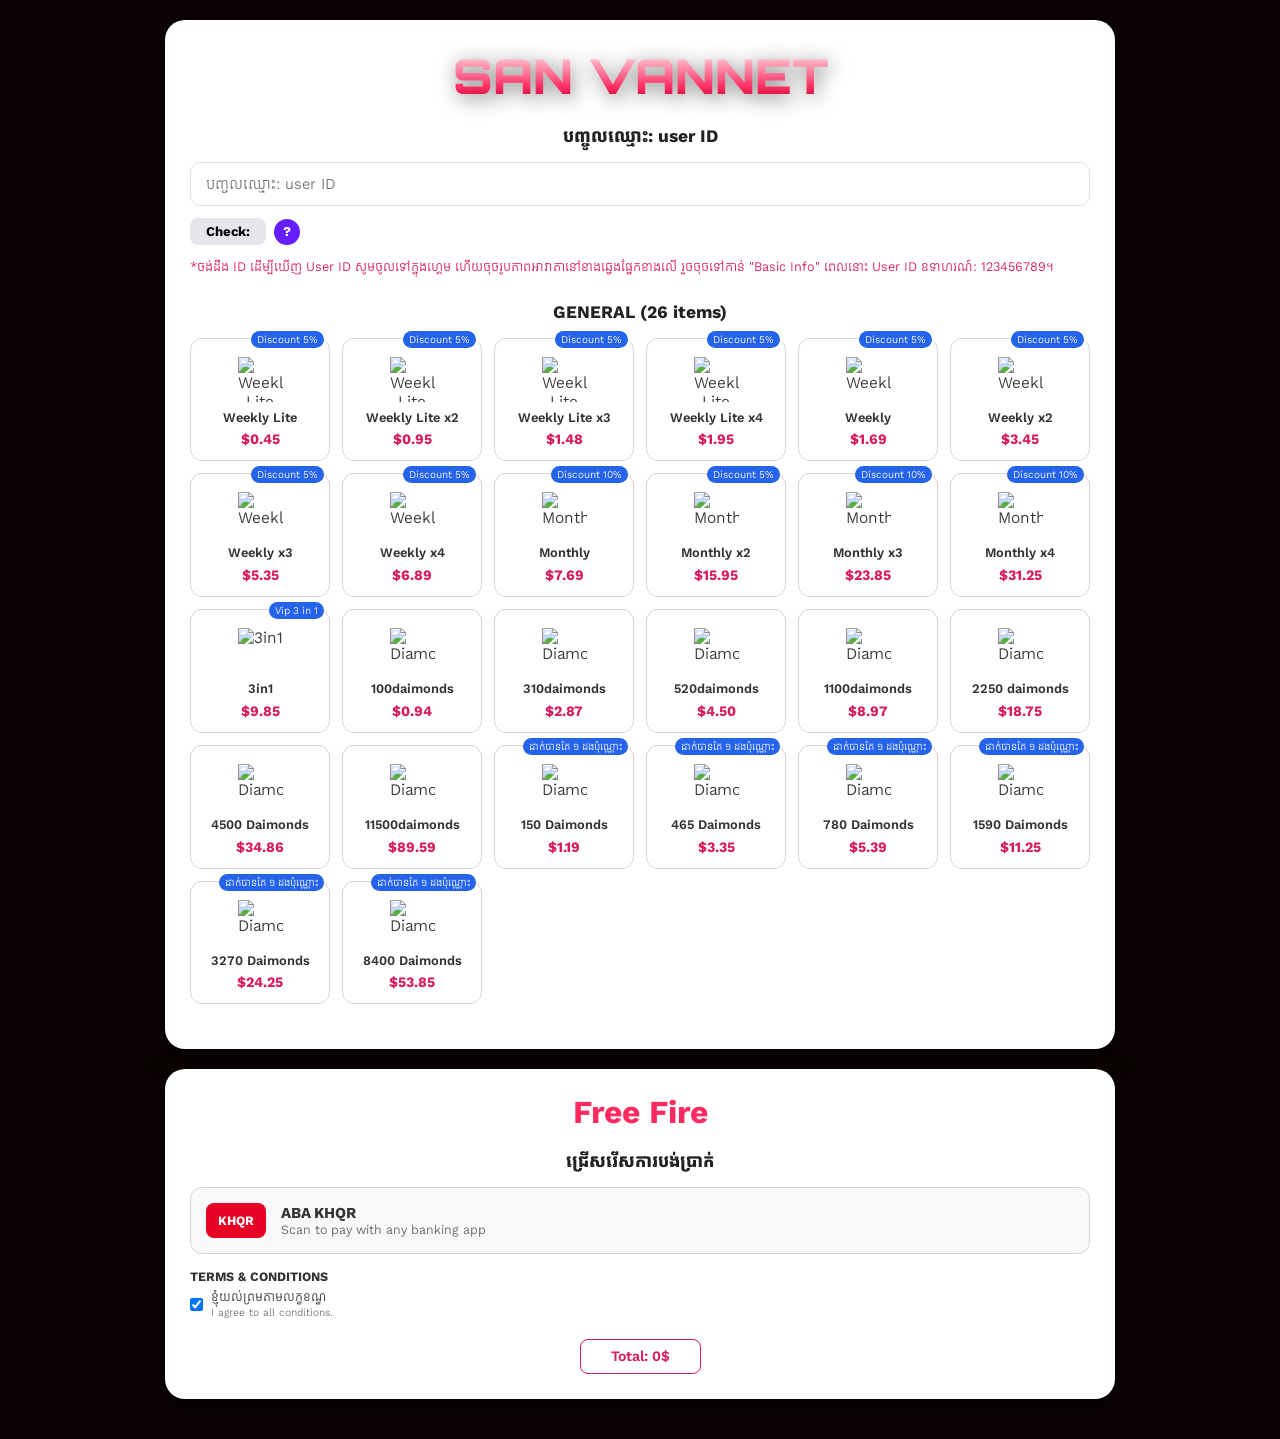
==== Freefire.html @ 4ddcfd68 "Add files via upload" ====
<!DOCTYPE html>
<html lang="km">
<head>
  <meta charset="UTF-8">
  <meta name="viewport" content="width=device-width, initial-scale=1.0">
  <title>Free Fire Top Up - SAN VANNET</title>
  
  <!-- Google Fonts: Kantumruy Pro & Orbitron -->
  <link rel="preconnect" href="https://fonts.googleapis.com">
  <link rel="preconnect" href="https://fonts.gstatic.com" crossorigin>
  <link href="https://fonts.googleapis.com/css2?family=Kantumruy+Pro:wght@400;600;700&family=Orbitron:wght@800;900&display=swap" rel="stylesheet">
  
  <style>
    * {
      box-sizing: border-box;
      margin: 0;
      padding: 0;
      font-family: 'Kantumruy Pro', sans-serif;
    }

    body {
      background-color: #0b0205;
      color: #333;
      display: flex;
      flex-direction: column;
      align-items: center;
      padding: 20px 10px;
    }

    /* Container Box */
    .container {
      background-color: #ffffff;
      border-radius: 20px;
      max-width: 950px;
      width: 100%;
      padding: 25px;
      margin-bottom: 20px;
      box-shadow: 0 8px 25px rgba(0,0,0,0.5);
    }

    /* Header Title */
    .header-title {
      font-family: 'Orbitron', sans-serif;
      font-size: 3rem;
      font-weight: 900;
      text-align: center;
      background: linear-gradient(180deg, #ffffff 0%, #ff2a5f 70%, #990026 100%);
      background-clip: text;
      -webkit-background-clip: text;
      -webkit-text-fill-color: transparent;
      filter: drop-shadow(2px 4px 10px rgba(0, 0, 0, 0.5));
      margin-bottom: 5px;
    }

    .section-title {
      text-align: center;
      font-size: 1.1rem;
      font-weight: 700;
      color: #222;
      margin: 20px 0 15px 0;
    }

    /* Input User ID Section */
    .input-group {
      display: flex;
      gap: 10px;
      margin-bottom: 12px;
      width: 100%;
    }

    .input-group input {
      flex: 1;
      width: 100%;
      min-width: 0;
      padding: 12px 15px;
      border: 1.5px solid #e0e0e0;
      border-radius: 10px;
      font-size: 0.95rem;
      outline: none;
      transition: border 0.2s;
    }

    .input-group input:focus {
      border-color: #d81b60;
    }

    .info-row {
      display: flex;
      align-items: center;
      gap: 8px;
      margin-bottom: 12px;
    }

    .btn-check {
      background-color: #e4e6eb;
      color: #050505;
      border: none;
      padding: 6px 16px;
      border-radius: 8px;
      font-weight: 700;
      cursor: pointer;
    }

    .btn-help {
      background-color: #651fff;
      color: white;
      border: none;
      width: 26px;
      height: 26px;
      border-radius: 50%;
      font-weight: bold;
      cursor: pointer;
    }

    .note-text {
      color: #d81b60;
      font-size: 0.82rem;
      line-height: 1.5;
      margin-bottom: 25px;
    }

    /* Item Cards Grid */
    .item-grid {
      display: grid;
      grid-template-columns: repeat(auto-fill, minmax(130px, 1fr));
      gap: 12px;
      margin-bottom: 20px;
    }

    .item-card {
      border: 1.5px solid #cfd8dc;
      border-radius: 12px;
      padding: 12px 8px;
      text-align: center;
      cursor: pointer;
      position: relative;
      transition: all 0.2s ease;
      background: #fff;
      display: flex;
      flex-direction: column;
      align-items: center;
      justify-content: space-between;
    }

    .item-card:hover {
      border-color: #d81b60;
    }

    .item-card.active {
      border: 2px solid #d81b60 !important;
      background-color: #fff5f8 !important;
      box-shadow: 0 4px 12px rgba(216, 27, 96, 0.3);
    }

    .badge-discount {
      position: absolute;
      top: -8px;
      right: 5px;
      background: #2563eb;
      color: white;
      font-size: 0.65rem;
      padding: 2px 6px;
      border-radius: 10px;
      z-index: 1;
    }

    /* Card Image Style */
    .item-img {
      width: 45px;
      height: 45px;
      object-fit: contain;
      margin-bottom: 4px;
      margin-top: 6px;
    }

    .item-name {
      font-size: 0.82rem;
      font-weight: 600;
      color: #333;
      line-height: 1.2;
      margin-top: 4px;
    }

    .item-price {
      font-size: 0.9rem;
      font-weight: 700;
      color: #d81b60;
      margin-top: 6px;
    }

    /* Payment Section */
    .step-3-header {
      text-align: center;
      font-size: 2rem;
      font-weight: 900;
      color: #ff2a5f;
      margin-bottom: 10px;
    }

    .payment-option {
      border: 1.5px solid #d1d5db;
      background: #f8f9fa;
      border-radius: 12px;
      padding: 15px;
      display: flex;
      align-items: center;
      gap: 15px;
      cursor: pointer;
      transition: all 0.2s ease;
    }

    .payment-option:hover {
      border-color: #d81b60;
      background-color: #fff5f8;
    }

    .payment-logo {
      background: #e60023;
      color: white;
      font-weight: 900;
      padding: 10px 12px;
      border-radius: 8px;
      font-size: 0.8rem;
    }

    .payment-text div:first-child {
      font-weight: 700;
      font-size: 0.95rem;
    }

    .payment-text div:last-child {
      font-size: 0.8rem;
      color: #666;
    }

    /* Terms & Submit */
    .terms-group {
      margin-top: 15px;
      font-size: 0.8rem;
    }

    .terms-group label {
      display: flex;
      align-items: center;
      gap: 8px;
      cursor: pointer;
    }

    .total-box {
      margin-top: 20px;
      text-align: center;
    }

    .btn-submit {
      border: 1px solid #d81b60;
      background: #fff;
      color: #d81b60;
      padding: 8px 30px;
      border-radius: 8px;
      font-size: 0.9rem;
      font-weight: 600;
      cursor: pointer;
      transition: all 0.2s;
    }

    .btn-submit:hover {
      background: #d81b60;
      color: #fff;
    }

    /* Modal / Popup ABA QR Code */
    .modal-overlay {
      position: fixed;
      top: 0;
      left: 0;
      width: 100%;
      height: 100%;
      background: rgba(0, 0, 0, 0.75);
      display: none;
      justify-content: center;
      align-items: center;
      z-index: 1000;
      padding: 15px;
    }

    .modal-overlay.active {
      display: flex;
    }

    .modal-card {
      background: #ffffff;
      border-radius: 20px;
      max-width: 380px;
      width: 100%;
      padding: 25px;
      text-align: center;
      position: relative;
      box-shadow: 0 10px 30px rgba(0,0,0,0.4);
      animation: modalFadeIn 0.3s ease;
    }

    @keyframes modalFadeIn {
      from { transform: scale(0.9); opacity: 0; }
      to { transform: scale(1); opacity: 1; }
    }

    .close-btn {
      position: absolute;
      top: 12px;
      right: 15px;
      font-size: 1.5rem;
      font-weight: bold;
      color: #888;
      cursor: pointer;
      border: none;
      background: none;
    }

    .close-btn:hover {
      color: #000;
    }

    .modal-title {
      font-size: 1.2rem;
      font-weight: 700;
      color: #e60023;
      margin-bottom: 2px;
    }

    .timer-box {
      background: #ffebee;
      color: #c62828;
      border: 1px solid #ffcdd2;
      font-size: 0.85rem;
      font-weight: 700;
      padding: 6px 12px;
      border-radius: 20px;
      display: inline-block;
      margin-bottom: 12px;
    }

    .timer-box span {
      font-family: 'Orbitron', sans-serif;
      font-size: 1rem;
    }

    .qr-image-container {
      background: #f8f9fa;
      border: 2px dashed #e0e0e0;
      border-radius: 12px;
      padding: 10px;
      margin-bottom: 12px;
    }

    .qr-image-container img {
      width: 100%;
      max-width: 220px;
      height: auto;
      border-radius: 8px;
    }

    .modal-details {
      background: #fff5f8;
      border: 1px solid #ffd1dc;
      border-radius: 10px;
      padding: 10px 15px;
      font-size: 0.88rem;
      text-align: left;
      margin-bottom: 12px;
    }

    .modal-details div {
      margin-bottom: 4px;
    }

    .modal-details div:last-child {
      margin-bottom: 0;
    }

    .modal-total-price {
      font-size: 1.3rem;
      font-weight: 800;
      color: #d81b60;
      text-align: center;
      margin-top: 5px;
    }

    .btn-done {
      width: 100%;
      background-color: #d81b60;
      color: #fff;
      border: none;
      padding: 10px;
      border-radius: 10px;
      font-weight: 700;
      cursor: pointer;
      font-size: 0.95rem;
    }

    .btn-done:hover {
      background-color: #b7154d;
    }

    @media (max-width: 480px) {
      .container {
        padding: 15px;
      }
      .header-title {
        font-size: 2.2rem;
      }
    }
  </style>
</head>
<body>

  <!-- Main Box -->
  <div class="container">
    <h1 class="header-title">SAN VANNET</h1>
    <div class="section-title">បញ្ចូលឈ្មោះ: user ID</div>

    <!-- User ID Input -->
    <div class="input-group">
      <input type="text" id="userId" placeholder="បញ្ចូលឈ្មោះ: user ID">
    </div>

    <div class="info-row">
      <button class="btn-check">Check:</button>
      <button class="btn-help">?</button>
    </div>

    <div class="note-text">
      *ចង់ដឹង ID ដើម្បីឃើញ User ID សូមចូលទៅក្នុងហ្គេម ហើយចុចរូបភាពអាវាតានៅខាងឆ្វេងផ្នែកខាងលើ រួចចុចទៅកាន់ "Basic Info" ពេលនោះ User ID ឧទាហរណ៍: 123456789។
    </div>

    <!-- Packages (26 Items) -->
    <div class="section-title"> GENERAL (26 items)</div>
    <div class="item-grid">
      
      <!-- Weekly Lite Packages -->
      <div class="item-card">
        <span class="badge-discount">Discount 5%</span>
        <img src="1609202593330317.jpeg" alt="Weekly Lite" class="item-img">
        <div class="item-name">Weekly Lite</div>
        <div class="item-price">$0.45</div>
      </div>
      <div class="item-card">
        <span class="badge-discount">Discount 5%</span>
        <img src="1609202593330317.jpeg" alt="Weekly Lite" class="item-img">
        <div class="item-name">Weekly Lite x2</div>
        <div class="item-price">$0.95</div>
      </div>
      <div class="item-card">
        <span class="badge-discount">Discount 5%</span>
        <img src="1609202593330317.jpeg" alt="Weekly Lite" class="item-img">
        <div class="item-name">Weekly Lite x3</div>
        <div class="item-price">$1.48</div>
      </div>
      <div class="item-card">
        <span class="badge-discount">Discount 5%</span>
        <img src="1609202593330317.jpeg" alt="Weekly Lite" class="item-img">
        <div class="item-name">Weekly Lite x4</div>
        <div class="item-price">$1.95</div>
      </div>

      <!-- Weekly Packages -->
      <div class="item-card">
        <span class="badge-discount">Discount 5%</span>
        <img src="5e78face0dae10dad9cebc71070101088410b.webp" alt="Weekly" class="item-img">
        <div class="item-name">Weekly</div>
        <div class="item-price">$1.69</div>
      </div>
      <div class="item-card">
        <span class="badge-discount">Discount 5%</span>
        <img src="5e78face0dae10dad9cebc71070101088410b.webp" alt="Weekly" class="item-img">
        <div class="item-name">Weekly x2</div>
        <div class="item-price">$3.45</div>
      </div>
      <div class="item-card">
        <span class="badge-discount">Discount 5%</span>
        <img src="5e78face0dae10dad9cebc71070101088410b.webp" alt="Weekly" class="item-img">
        <div class="item-name">Weekly x3</div>
        <div class="item-price">$5.35</div>
      </div>
      <div class="item-card">
        <span class="badge-discount">Discount 5%</span>
        <img src="5e78face0dae10dad9cebc71070101088410b.webp" alt="Weekly" class="item-img">
        <div class="item-name">Weekly x4</div>
        <div class="item-price">$6.89</div>
      </div>

      <!-- Monthly Packages -->
      <div class="item-card">
        <span class="badge-discount">Discount 10%</span>
        <img src="Screenshot_3.png" alt="Monthly" class="item-img">
        <div class="item-name">Monthly</div>
        <div class="item-price">$7.69</div>
      </div>
      <div class="item-card">
        <span class="badge-discount">Discount 5%</span>
        <img src="Screenshot_3.png" alt="Monthly" class="item-img">
        <div class="item-name">Monthly x2</div>
        <div class="item-price">$15.95</div>
      </div>
      <div class="item-card">
        <span class="badge-discount">Discount 10%</span>
        <img src="Screenshot_3.png" alt="Monthly" class="item-img">
        <div class="item-name">Monthly x3</div>
        <div class="item-price">$23.85</div>
      </div>
      <div class="item-card">
        <span class="badge-discount">Discount 10%</span>
        <img src="Screenshot_3.png" alt="Monthly" class="item-img">
        <div class="item-name">Monthly x4</div>
        <div class="item-price">$31.25</div>
      </div>

      <!-- 3in1 Package -->
      <div class="item-card">
        <span class="badge-discount">Vip 3 in 1</span>
        <img src="Screenshot_4.png" alt="3in1" class="item-img">
        <div class="item-name">3in1</div>
        <div class="item-price">$9.85</div>
      </div>

      <!-- Diamond Packages -->
      <div class="item-card">
        <img src="Screenshot_5.png" alt="Diamonds" class="item-img">
        <div class="item-name">100daimonds</div>
        <div class="item-price">$0.94</div>
      </div>
      <div class="item-card">
        <img src="Screenshot_5.png" alt="Diamonds" class="item-img">
        <div class="item-name">310daimonds</div>
        <div class="item-price">$2.87</div>
      </div>
      <div class="item-card">
        <img src="Screenshot_5.png" alt="Diamonds" class="item-img">
        <div class="item-name">520daimonds</div>
        <div class="item-price">$4.50</div>
      </div>
      <div class="item-card">
        <img src="Screenshot_5.png" alt="Diamonds" class="item-img">
        <div class="item-name">1100daimonds</div>
        <div class="item-price">$8.97</div>
      </div>
      <div class="item-card">
        <img src="Screenshot_5.png" alt="Diamonds" class="item-img">
        <div class="item-name">2250 daimonds</div>
        <div class="item-price">$18.75</div>
      </div>
      <div class="item-card">
        <img src="Screenshot_5.png" alt="Diamonds" class="item-img">
        <div class="item-name">4500 Daimonds</div>
        <div class="item-price">$34.86</div>
      </div>
      <div class="item-card">
        <img src="Screenshot_5.png" alt="Diamonds" class="item-img">
        <div class="item-name">11500daimonds</div>
        <div class="item-price">$89.59</div>
      </div>

      <!-- 1-Time Limit Diamond Packages -->
      <div class="item-card">
        <span class="badge-discount">ដាក់បានតែ ១ ដងប៉ុណ្ណោះ</span>
        <img src="Screenshot_5.png" alt="Diamonds" class="item-img">
        <div class="item-name">150 Daimonds</div>
        <div class="item-price">$1.19</div>
      </div>
      <div class="item-card">
        <span class="badge-discount">ដាក់បានតែ ១ ដងប៉ុណ្ណោះ</span>
        <img src="Screenshot_5.png" alt="Diamonds" class="item-img">
        <div class="item-name">465 Daimonds</div>
        <div class="item-price">$3.35</div>
      </div>
      <div class="item-card">
        <span class="badge-discount">ដាក់បានតែ ១ ដងប៉ុណ្ណោះ</span>
        <img src="Screenshot_5.png" alt="Diamonds" class="item-img">
        <div class="item-name">780 Daimonds</div>
        <div class="item-price">$5.39</div>
      </div>
      <div class="item-card">
        <span class="badge-discount">ដាក់បានតែ ១ ដងប៉ុណ្ណោះ</span>
        <img src="Screenshot_5.png" alt="Diamonds" class="item-img">
        <div class="item-name">1590 Daimonds</div>
        <div class="item-price">$11.25</div>
      </div>
      <div class="item-card">
        <span class="badge-discount">ដាក់បានតែ ១ ដងប៉ុណ្ណោះ</span>
        <img src="Screenshot_5.png" alt="Diamonds" class="item-img">
        <div class="item-name">3270 Daimonds</div>
        <div class="item-price">$24.25</div>
      </div>
      <div class="item-card">
        <span class="badge-discount">ដាក់បានតែ ១ ដងប៉ុណ្ណោះ</span>
        <img src="Screenshot_5.png" alt="Diamonds" class="item-img">
        <div class="item-name">8400 Daimonds</div>
        <div class="item-price">$53.85</div>
      </div>

    </div>
  </div>

  <!-- Step 3 Box: Payment -->
  <div class="container">
    <div class="step-3-header">Free Fire</div>
    <div class="section-title">ជ្រើសរើសការបង់ប្រាក់</div>
    
    <div class="payment-option" id="btnPaymentOption">
      <div class="payment-logo">KHQR</div>
      <div class="payment-text">
        <div>ABA KHQR</div>
        <div>Scan to pay with any banking app</div>
      </div>
    </div>

    <div class="terms-group">
      <p style="font-weight: bold; margin-bottom: 5px;">TERMS & CONDITIONS</p>
      <label>
        <input type="checkbox" id="agreeTerms" checked>
        <span>ខ្ញុំយល់ព្រមតាមលក្ខខណ្ឌ <br><small style="color:#777;">I agree to all conditions.</small></span>
      </label>
    </div>

    <div class="total-box">
      <button class="btn-submit" id="btnSubmit">Total: 0$</button>
    </div>
  </div>

  <!-- Modal ABA QR Code Popup -->
  <div class="modal-overlay" id="qrModal">
    <div class="modal-card">
      <button class="close-btn" id="btnCloseModal">&times;</button>
      <div class="modal-title">ABA KHQR PAYMENT</div>
      
      <div class="timer-box">
        ផុតកំណត់ក្នុងរយៈពេល: <span id="countdownDisplay">02:00</span>
      </div>

      <div class="qr-image-container">
        <img src="photo_2026-08-26_23-31-48.jpg" alt="ABA QR Code" id="qrImage">
      </div>

      <div class="modal-details">
        <div><strong>ឈ្មោះគណនី:</strong> LAM KHOM</div>
        <div><strong>User ID:</strong> <span id="modalUserId">-</span></div>
        <div><strong>កញ្ចប់:</strong> <span id="modalItemName">-</span></div>
        <div class="modal-total-price">ចំនួនទឹកប្រាក់: <span id="modalTotalPrice">$0.00</span></div>
      </div>

      <button class="btn-done" id="btnDone">ខ្ញុំបានទូទាត់រួចរាល់</button>
    </div>
  </div>

  <!-- JavaScript Section -->
  <script>
    let selectedPrice = 0;
    let selectedItemName = "";
    let countdownInterval = null;

    const itemCards = document.querySelectorAll('.item-card');
    const btnSubmit = document.getElementById('btnSubmit');
    const paymentOption = document.getElementById('btnPaymentOption');
    const userIdInput = document.getElementById('userId');
    const agreeTerms = document.getElementById('agreeTerms');

    // Modal elements
    const qrModal = document.getElementById('qrModal');
    const btnCloseModal = document.getElementById('btnCloseModal');
    const btnDone = document.getElementById('btnDone');
    const modalUserId = document.getElementById('modalUserId');
    const modalItemName = document.getElementById('modalItemName');
    const modalTotalPrice = document.getElementById('modalTotalPrice');
    const countdownDisplay = document.getElementById('countdownDisplay');

    itemCards.forEach(card => {
      card.addEventListener('click', () => {
        itemCards.forEach(c => c.classList.remove('active'));
        card.classList.add('active');

        const priceText = card.querySelector('.item-price').innerText;
        selectedItemName = card.querySelector('.item-name').innerText;
        
        selectedPrice = parseFloat(priceText.replace('$', ''));
        btnSubmit.innerText = `Total: $${selectedPrice.toFixed(2)}`;
      });
    });

    function startTimer(durationInSeconds) {
      clearInterval(countdownInterval);
      let timer = durationInSeconds;

      function updateDisplay() {
        let minutes = Math.floor(timer / 60);
        let seconds = timer % 60;

        minutes = minutes < 10 ? "0" + minutes : minutes;
        seconds = seconds < 10 ? "0" + seconds : seconds;

        countdownDisplay.innerText = `${minutes}:${seconds}`;

        if (--timer < 0) {
          clearInterval(countdownInterval);
          alert("រយៈពេលបង់ប្រាក់បានផុតកំណត់ (២នាទី)! សូមធ្វើការបញ្ជាទិញម្ដងទៀត។");
          closeModal();
        }
      }

      updateDisplay();
      countdownInterval = setInterval(updateDisplay, 1000);
    }

    function openPaymentModal() {
      if (!userIdInput.value.trim()) {
        alert("សូមបញ្ចូល User ID ជាមុនសិន!");
        return;
      }

      if (selectedPrice === 0) {
        alert("សូមជ្រើសរើសកញ្ចប់ Diamond/Pass ជាមុនសិន!");
        return;
      }

      if (!agreeTerms.checked) {
        alert("សូមចុចយល់ព្រមតាមលក្ខខណ្ឌ (Terms & Conditions) ជាមុនសិន!");
        return;
      }

      modalUserId.innerText = userIdInput.value.trim();
      modalItemName.innerText = selectedItemName;
      modalTotalPrice.innerText = `$${selectedPrice.toFixed(2)}`;

      qrModal.classList.add('active');
      startTimer(120);
    }

    function closeModal() {
      qrModal.classList.remove('active');
      clearInterval(countdownInterval);
    }

    paymentOption.addEventListener('click', openPaymentModal);
    btnSubmit.addEventListener('click', openPaymentModal);

    btnCloseModal.addEventListener('click', closeModal);

    btnDone.addEventListener('click', () => {
      alert("សូមអរគុណ! យើងខ្ញុំនឹងពិនិត្យមើលការទូទាត់ប្រាក់ និងបញ្ជូនពេជ្រជូនលោកអ្នកក្នុងពេលឆាប់ៗនេះ។");
      closeModal();
    });

    qrModal.addEventListener('click', (e) => {
      if (e.target === qrModal) {
        closeModal();
      }
    });
  </script>

</body>
</html>
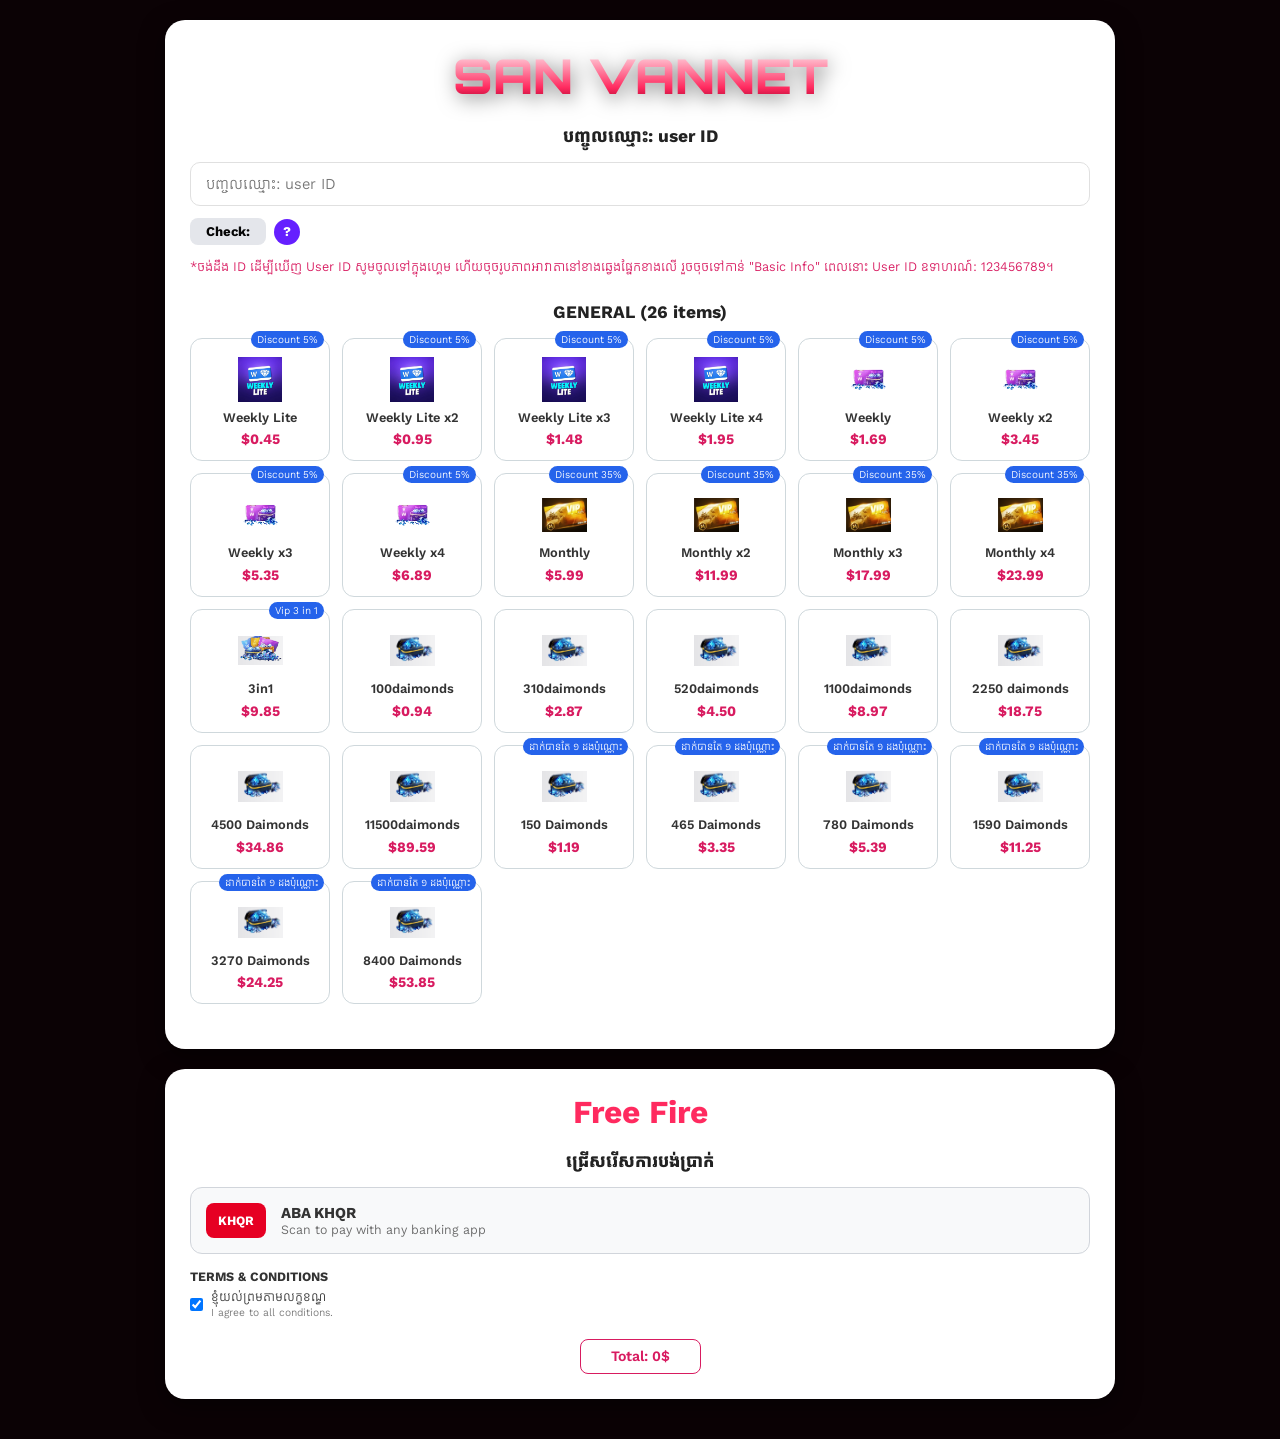
==== commit fca4575e: "Update Freefire.html" ====
--- a/Freefire.html
+++ b/Freefire.html
@@ -490,28 +490,28 @@
 
       <!-- Monthly Packages -->
       <div class="item-card">
-        <span class="badge-discount">Discount 10%</span>
+        <span class="badge-discount">Discount 35%</span>
         <img src="Screenshot_3.png" alt="Monthly" class="item-img">
         <div class="item-name">Monthly</div>
-        <div class="item-price">$7.69</div>
-      </div>
-      <div class="item-card">
-        <span class="badge-discount">Discount 5%</span>
+        <div class="item-price">$5.99</div>
+      </div>
+      <div class="item-card">
+        <span class="badge-discount">Discount 35%</span>
         <img src="Screenshot_3.png" alt="Monthly" class="item-img">
         <div class="item-name">Monthly x2</div>
-        <div class="item-price">$15.95</div>
-      </div>
-      <div class="item-card">
-        <span class="badge-discount">Discount 10%</span>
+        <div class="item-price">$11.99</div>
+      </div>
+      <div class="item-card">
+        <span class="badge-discount">Discount 35%</span>
         <img src="Screenshot_3.png" alt="Monthly" class="item-img">
         <div class="item-name">Monthly x3</div>
-        <div class="item-price">$23.85</div>
-      </div>
-      <div class="item-card">
-        <span class="badge-discount">Discount 10%</span>
+        <div class="item-price">$17.99</div>
+      </div>
+      <div class="item-card">
+        <span class="badge-discount">Discount 35%</span>
         <img src="Screenshot_3.png" alt="Monthly" class="item-img">
         <div class="item-name">Monthly x4</div>
-        <div class="item-price">$31.25</div>
+        <div class="item-price">$23.99</div>
       </div>
 
       <!-- 3in1 Package -->
@@ -756,4 +756,4 @@
   </script>
 
 </body>
-</html>+</html>
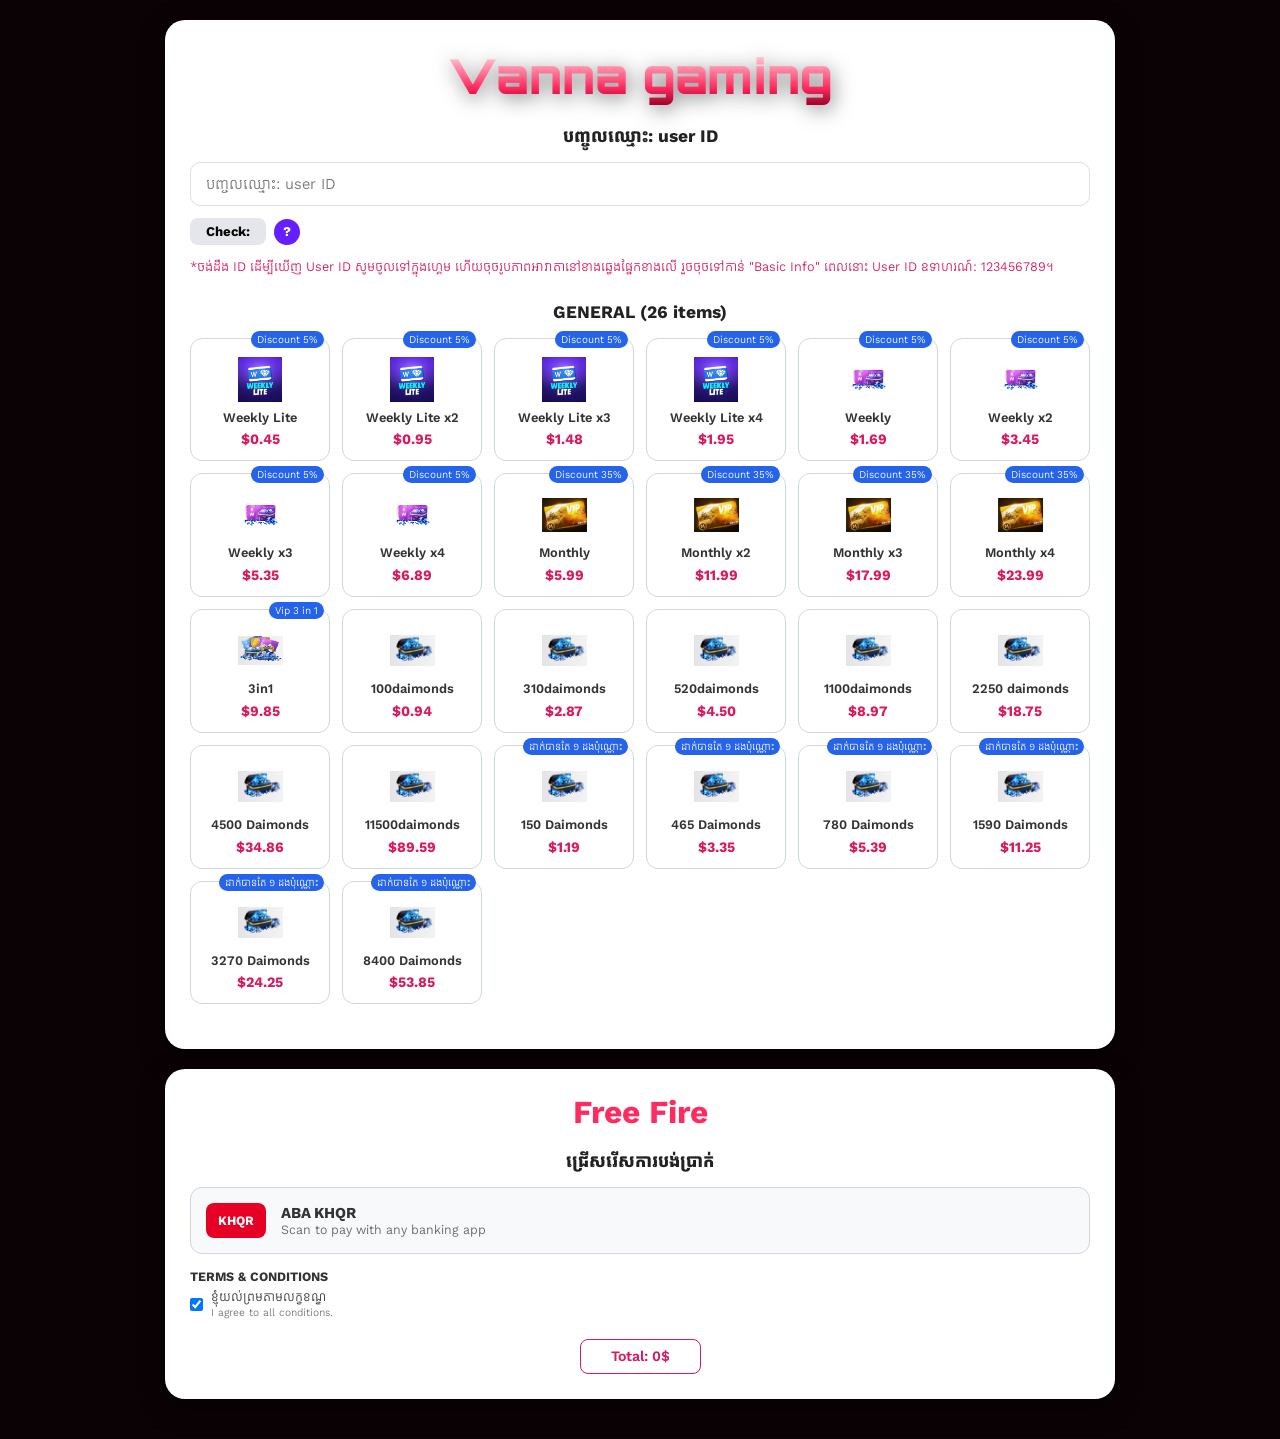
==== commit 29880cb6: "Update Freefire.html" ====
--- a/Freefire.html
+++ b/Freefire.html
@@ -3,7 +3,7 @@
 <head>
   <meta charset="UTF-8">
   <meta name="viewport" content="width=device-width, initial-scale=1.0">
-  <title>Free Fire Top Up - SAN VANNET</title>
+  <title>Free Fire Top Up</title>
   
   <!-- Google Fonts: Kantumruy Pro & Orbitron -->
   <link rel="preconnect" href="https://fonts.googleapis.com">
@@ -415,7 +415,7 @@
 
   <!-- Main Box -->
   <div class="container">
-    <h1 class="header-title">SAN VANNET</h1>
+    <h1 class="header-title">Vanna gaming</h1>
     <div class="section-title">បញ្ចូលឈ្មោះ: user ID</div>
 
     <!-- User ID Input -->
